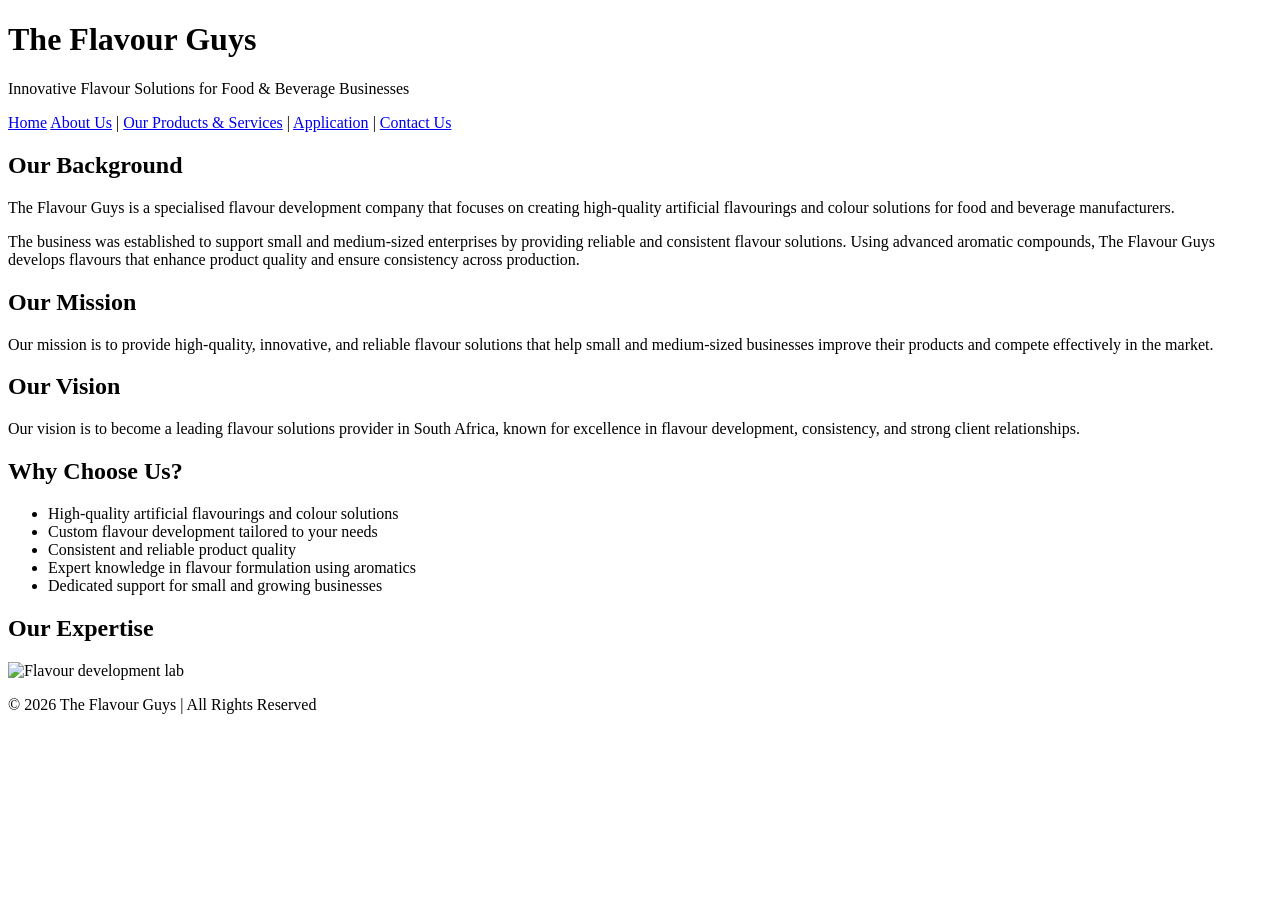
==== POE-PART 1/about us.html @ 95a14ce1 "edited my website HTML coding" ====
<!DOCTYPE html>
<html lang="en">
<head>
    <meta charset="UTF-8">
    <meta name="viewport" content="width=device-width, initial-scale=1.0">
    <title>The Flavour Guys | About Us</title>
</head>

<body>

    <header>
        <h1>The Flavour Guys</h1>
        <p>Innovative Flavour Solutions for Food & Beverage Businesses</p>

        <nav>
        <a href="index.html">Home</a>
        <a href="about us.html">About Us</a> |
        <a href="products_services.html"> Our Products & Services</a> |
        <a href="gallery_application.html">Application</a> |
        <a href="contact.html">Contact Us</a>
        </nav>
    </header>

    <main>
        <section>
            <h2>Our Background</h2>
            <p>
                The Flavour Guys is a specialised flavour development company that focuses on creating 
                high-quality artificial flavourings and colour solutions for food and beverage manufacturers.
            </p>

            <p>
                The business was established to support small and medium-sized enterprises by providing 
                reliable and consistent flavour solutions. Using advanced aromatic compounds, The Flavour Guys 
                develops flavours that enhance product quality and ensure consistency across production.
            </p>
        </section>

        <section>
            <h2>Our Mission</h2>
            <p>
                Our mission is to provide high-quality, innovative, and reliable flavour solutions that 
                help small and medium-sized businesses improve their products and compete effectively in the market.
            </p>
        </section>

        <section>
            <h2>Our Vision</h2>
            <p>
                Our vision is to become a leading flavour solutions provider in South Africa, known for 
                excellence in flavour development, consistency, and strong client relationships.
            </p>
        </section>

        <section>
            <h2>Why Choose Us?</h2>
            <ul>
                <li>High-quality artificial flavourings and colour solutions</li>
                <li>Custom flavour development tailored to your needs</li>
                <li>Consistent and reliable product quality</li>
                <li>Expert knowledge in flavour formulation using aromatics</li>
                <li>Dedicated support for small and growing businesses</li>
            </ul>
        </section>

        <section>
            <h2>Our Expertise</h2>
            <img src="https://www.dti.dk/_/media/90982&w=1460&h=808&r=cover&_filename=90982_9F5A9471-1200px.jpg" alt="Flavour development lab" width="300">
        </section>

    </main>

    <footer>
        <p>&copy; 2026 The Flavour Guys | All Rights Reserved</p>
    </footer>

</body>
</html>
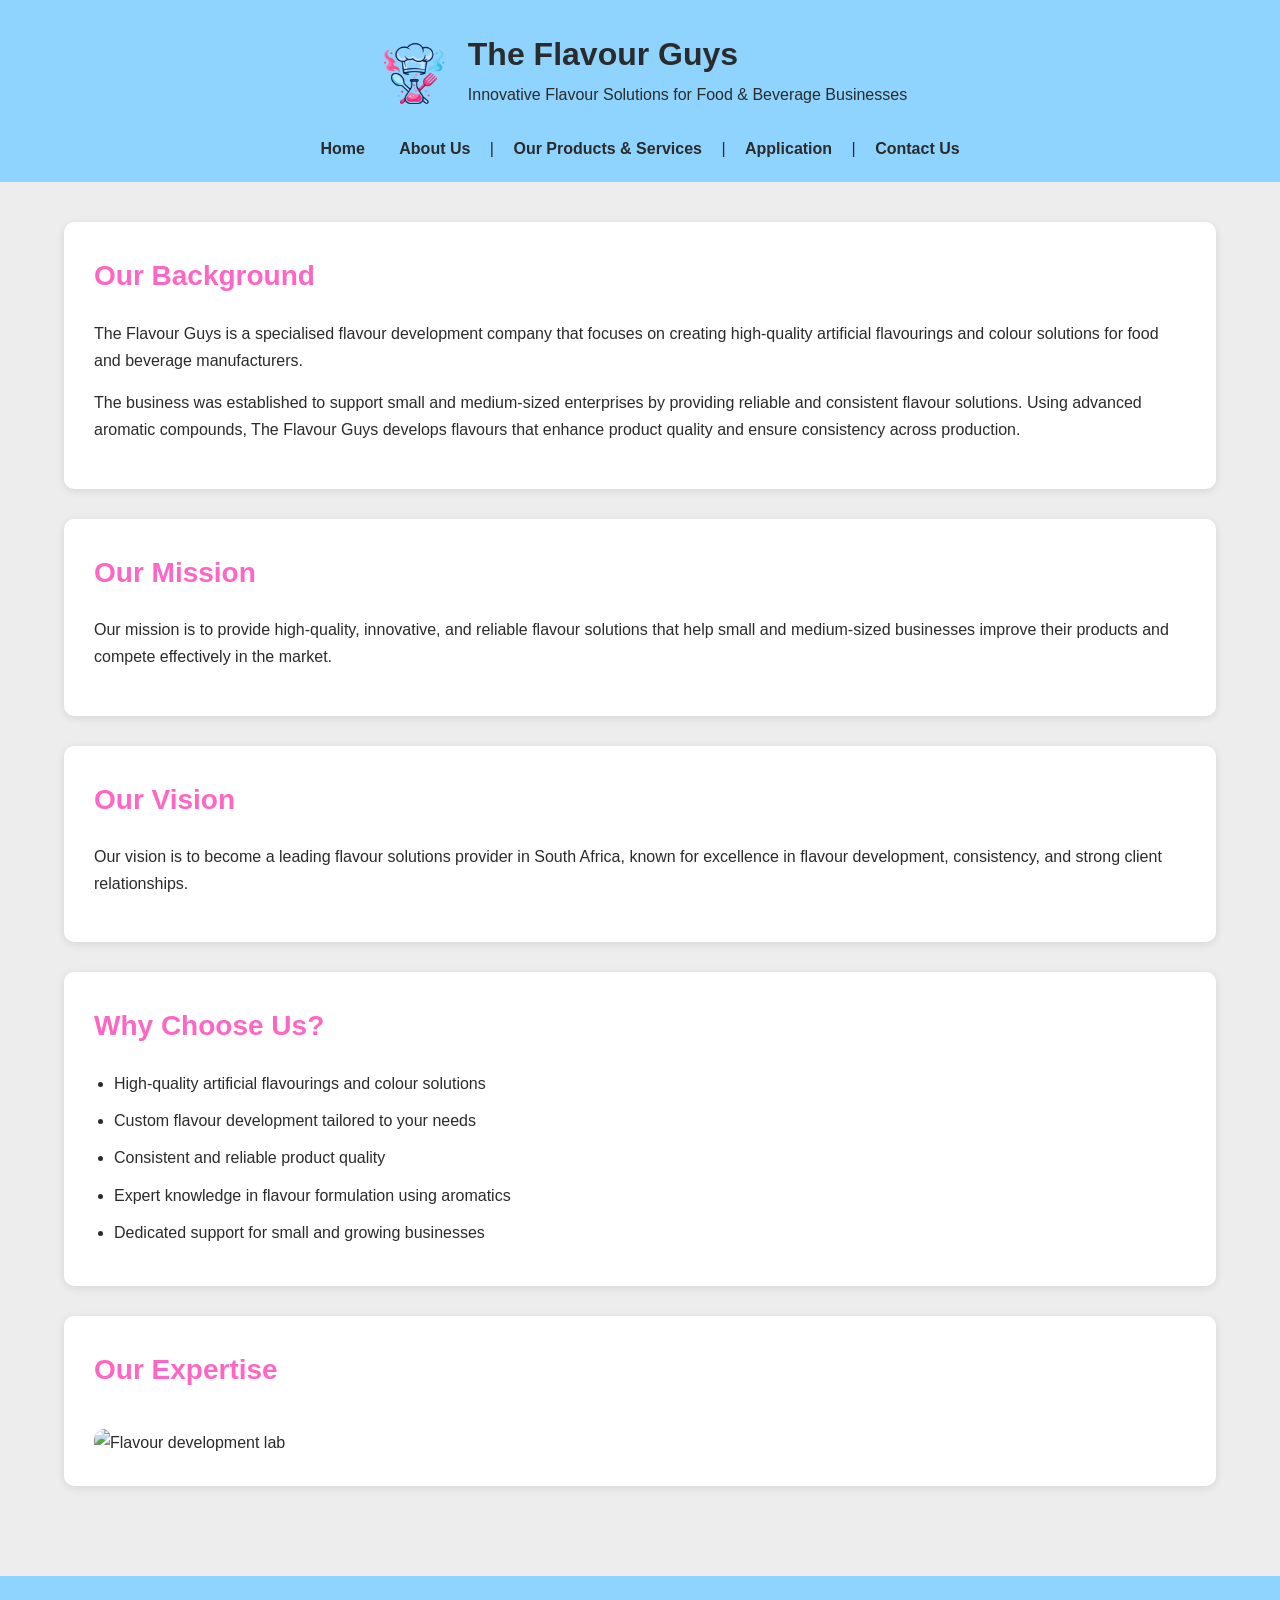
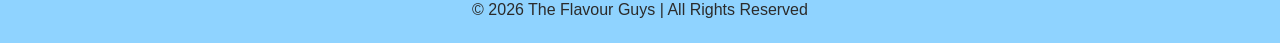
==== commit ef9ecf7a: "added css to my project and updated my html coding" ====
--- a/POE-PART 1/about us.html
+++ b/POE-PART 1/about us.html
@@ -4,13 +4,23 @@
     <meta charset="UTF-8">
     <meta name="viewport" content="width=device-width, initial-scale=1.0">
     <title>The Flavour Guys | About Us</title>
+    <link rel="stylesheet" href="css/style.css">
 </head>
 
 <body>
 
     <header>
-        <h1>The Flavour Guys</h1>
-        <p>Innovative Flavour Solutions for Food & Beverage Businesses</p>
+        <!-- LOGO + COMPANY NAME -->
+        <div class="logo-container">
+
+            <img src="_images/The_Flavour_guys_logo-removebg-preview.png" alt="The Flavour Guys Logo" class="logo">
+
+            <div>
+                <h1>The Flavour Guys</h1>
+                <p>Innovative Flavour Solutions for Food & Beverage Businesses</p>
+            </div>
+
+        </div>
 
         <nav>
         <a href="index.html">Home</a>
--- a/POE-PART 1/css/style.css
+++ b/POE-PART 1/css/style.css
@@ -0,0 +1,205 @@
+/* LOGO */
+
+.logo {
+    width: 80px;
+    height: auto;
+}
+/* LOGO CONTAINER */
+
+.logo-container {
+    display: flex;
+    align-items: center;
+    justify-content: center;
+    gap: 15px;
+}
+/* =========================
+   GLOBAL STYLING
+========================= */
+
+* {
+    margin: 0;
+    padding: 0;
+    box-sizing: border-box;
+}
+
+/* =========================
+   BODY
+========================= */
+
+body {
+    font-family: Arial, sans-serif;
+    background-color: #ededed;
+    color: #2b2b2b;
+    line-height: 1.7;
+}
+
+/* =========================
+   HEADER
+========================= */
+
+header {
+    background-color: #8fd3ff;
+    padding: 20px;
+}
+
+/* LOGO + TITLE */
+
+.logo-container {
+    display: flex;
+    align-items: center;
+    justify-content: center;
+    gap: 15px;
+    margin-bottom: 20px;
+}
+
+.logo {
+    width: 80px;
+    height: auto;
+}
+
+/* COMPANY NAME /
+
+header h1 {
+    font-size: 40px;
+}
+
+/* TAGLINE */
+
+header p {
+    font-size: 16px;
+}
+
+/* NAVIGATION */
+
+nav {
+    text-align: center;
+}
+
+nav a {
+    text-decoration: none;
+    color: #2b2b2b;
+    font-weight: bold;
+    margin: 0 15px;
+    font-size: 16px;
+}
+
+nav a:hover {
+    color: #ff66c4;
+}
+
+/* =========================
+   MAIN CONTENT
+========================= */
+
+main {
+    width: 90%;
+    margin: auto;
+    padding: 40px 0;
+}
+
+/* =========================
+   SECTIONS
+========================= */
+
+section {
+    background-color: white;
+    margin-bottom: 30px;
+    padding: 30px;
+    border-radius: 10px;
+    box-shadow: 0 2px 8px rgba(0,0,0,0.1);
+}
+
+/* SECTION HEADINGS */
+
+section h2 {
+    color: #ff66c4;
+    margin-bottom: 20px;
+    font-size: 28px;
+}
+
+/* =========================
+   TEXT
+========================= */
+
+section p {
+    margin-bottom: 15px;
+}
+
+/* =========================
+   LISTS
+========================= */
+
+ul {
+    margin-left: 20px;
+}
+
+li {
+    margin-bottom: 10px;
+}
+
+/* =========================
+   CONTACT FORM
+========================= */
+
+form {
+    display: flex;
+    flex-direction: column;
+}
+
+/* LABELS */
+
+label {
+    margin-top: 15px;
+    margin-bottom: 5px;
+    font-weight: bold;
+}
+
+/* INPUTS */
+
+input,
+select,
+textarea {
+    padding: 12px;
+    border: 1px solid #cccccc;
+    border-radius: 5px;
+    font-size: 15px;
+}
+
+/* BUTTON */
+
+button {
+    margin-top: 20px;
+    padding: 15px;
+    border: none;
+    background-color: #ff66c4;
+    color: white;
+    font-size: 16px;
+    border-radius: 5px;
+    cursor: pointer;
+}
+
+button:hover {
+    background-color: #8fd3ff;
+    color: #2b2b2b;
+}
+
+/* =========================
+   IMAGES
+========================= */
+
+img {
+    max-width: 100%;
+    border-radius: 10px;
+    margin-top: 15px;
+}
+
+/* =========================
+   FOOTER
+========================= */
+
+footer {
+    background-color: #8fd3ff;
+    text-align: center;
+    padding: 20px;
+    margin-top: 20px;
+}
